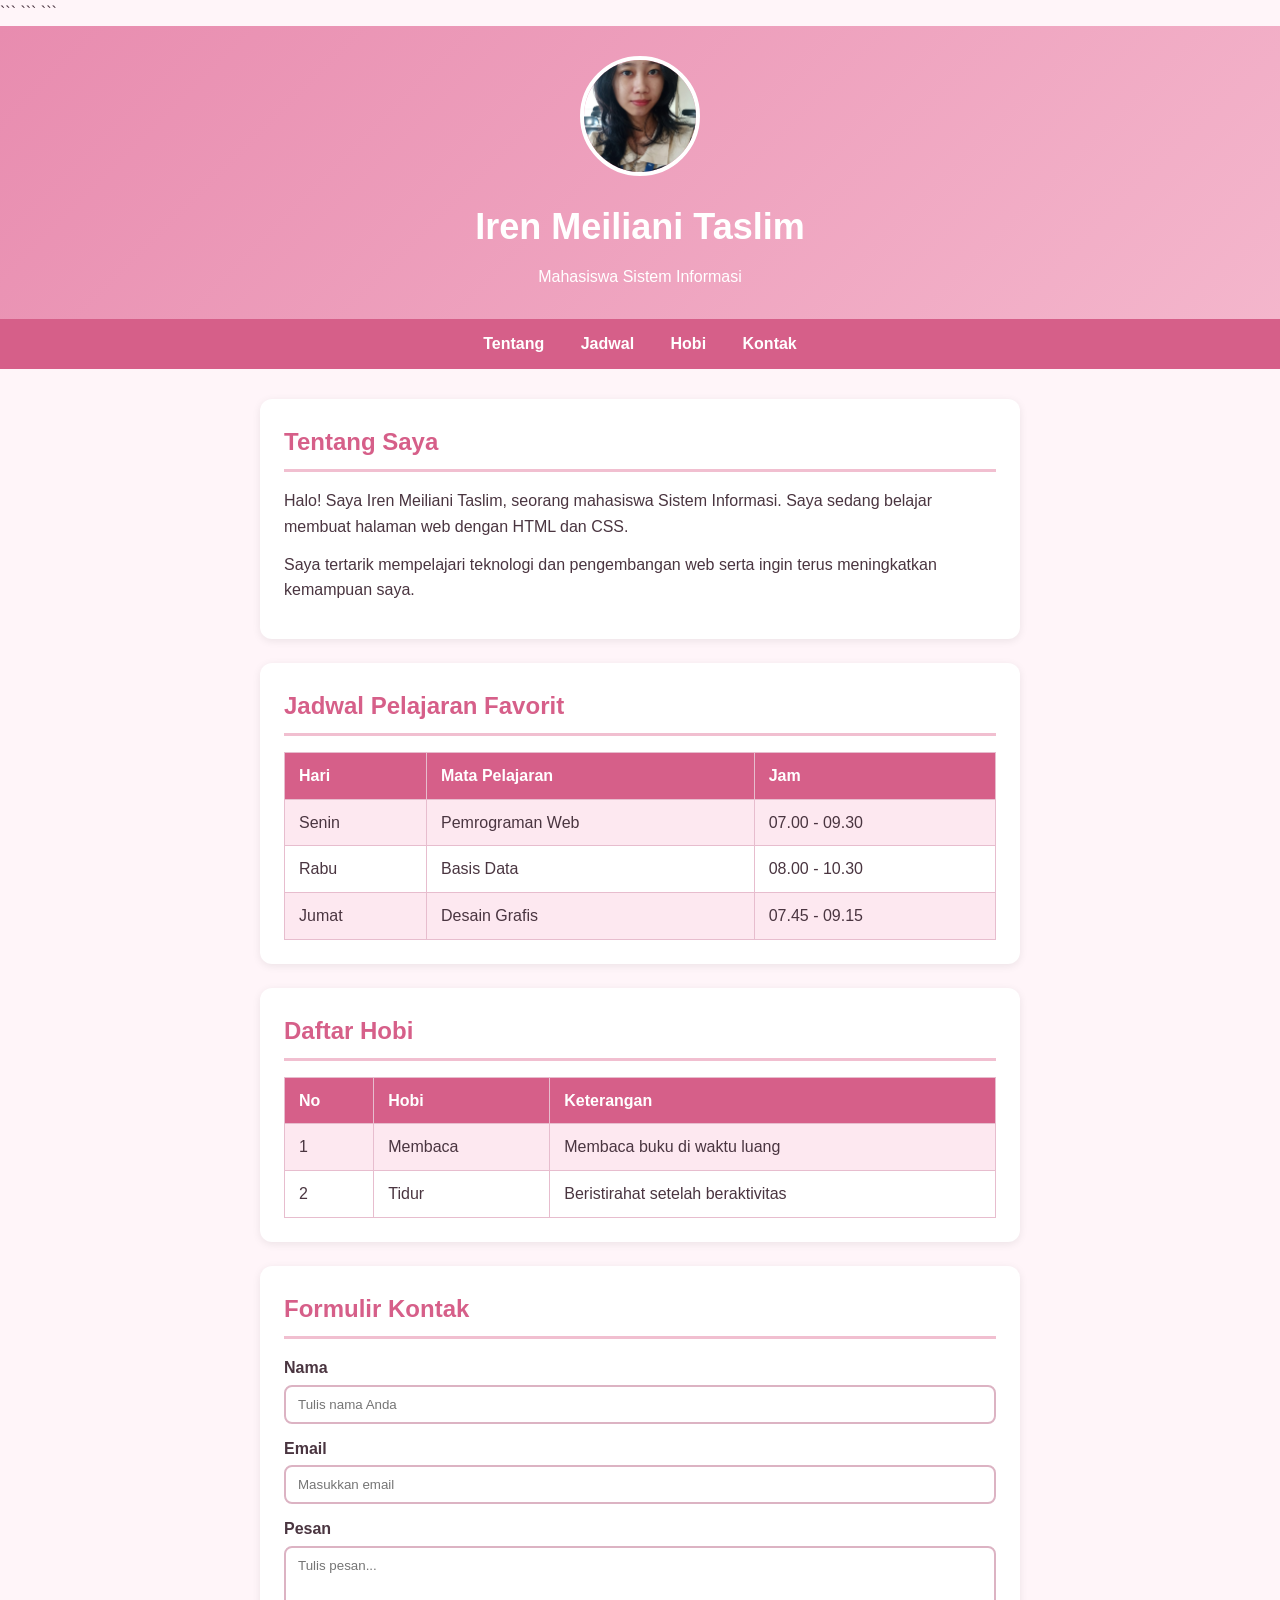
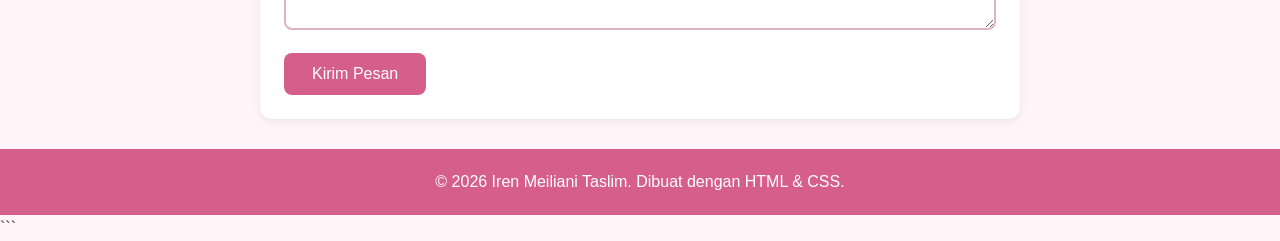
==== Praktik-CSS/index0.html @ 1a700aff "send" ====
<!DOCTYPE html>

<html lang="id">

<head>
    <meta charset="UTF-8">
    <meta name="viewport" content="width=device-width, initial-scale=1.0">

```
<title>Profil Saya</title>

<link rel="stylesheet" href="style0.css">
```

</head>

<body>

```
<header class="header">

    <img src="profil.jpeg" alt="Foto Profil" class="foto">

    <h1>Iren Meiliani Taslim</h1>

    <p>Mahasiswa Sistem Informasi</p>

</header>


<nav class="nav">

    <a href="#tentang">Tentang</a>
    <a href="#jadwal">Jadwal</a>
    <a href="#hobi">Hobi</a>
    <a href="#kontak">Kontak</a>

</nav>


<main class="konten">

    <section id="tentang">

        <h2>Tentang Saya</h2>

        <p>
            Halo! Saya Iren Meiliani Taslim, seorang mahasiswa
            Sistem Informasi. Saya sedang belajar membuat halaman
            web dengan HTML dan CSS.
        </p>

        <p>
            Saya tertarik mempelajari teknologi dan pengembangan
            web serta ingin terus meningkatkan kemampuan saya.
        </p>

    </section>


    <section id="jadwal">

        <h2>Jadwal Pelajaran Favorit</h2>

        <table>

            <tr>
                <th>Hari</th>
                <th>Mata Pelajaran</th>
                <th>Jam</th>
            </tr>

            <tr>
                <td>Senin</td>
                <td>Pemrograman Web</td>
                <td>07.00 - 09.30</td>
            </tr>

            <tr>
                <td>Rabu</td>
                <td>Basis Data</td>
                <td>08.00 - 10.30</td>
            </tr>

            <tr>
                <td>Jumat</td>
                <td>Desain Grafis</td>
                <td>07.45 - 09.15</td>
            </tr>

        </table>

    </section>


    <section id="hobi">

        <h2>Daftar Hobi</h2>

        <table>

            <tr>
                <th>No</th>
                <th>Hobi</th>
                <th>Keterangan</th>
            </tr>

            <tr>
                <td>1</td>
                <td>Membaca</td>
                <td>Membaca buku di waktu luang</td>
            </tr>

            <tr>
                <td>2</td>
                <td>Tidur</td>
                <td>Beristirahat setelah beraktivitas</td>
            </tr>

        </table>

    </section>


    <section id="kontak">

        <h2>Formulir Kontak</h2>

        <form>

            <label for="nama">Nama</label>

            <input
                type="text"
                id="nama"
                placeholder="Tulis nama Anda"
            >


            <label for="email">Email</label>

            <input
                type="email"
                id="email"
                placeholder="Masukkan email"
            >


            <label for="pesan">Pesan</label>

            <textarea
                id="pesan"
                rows="4"
                placeholder="Tulis pesan..."
            ></textarea>


            <button type="submit">
                Kirim Pesan
            </button>

        </form>

    </section>

</main>


<footer class="footer">

    <p>
        © 2026 Iren Meiliani Taslim. Dibuat dengan HTML & CSS.
    </p>

</footer>
```

</body>

</html>
---- Praktik-CSS/style0.css ----
/* ===== Pengaturan Dasar ===== */

* {
  margin: 0;
  padding: 0;
  box-sizing: border-box;
  }

body {
font-family: Arial, Helvetica, sans-serif;
line-height: 1.6;
color: #4a3540;
background-color: #fff5f9;
}

/* ===== Header ===== */

.header {
background: linear-gradient(135deg, #e88caf, #f4b6cc);
color: #ffffff;
text-align: center;
padding: 30px 20px;
}

.header h1 {
font-size: 36px;
margin-bottom: 8px;
}

.header p {
font-size: 16px;
}

.foto {
width: 120px;
height: 120px;
object-fit: cover;
border-radius: 50%;
border: 4px solid #ffffff;
margin-bottom: 15px;
}

/* ===== Navigasi ===== */

.nav {
background-color: #d65f89;
text-align: center;
padding: 12px;
}

.nav a {
color: #ffffff;
text-decoration: none;
margin: 0 16px;
font-weight: bold;
}

.nav a:hover {
color: #ffe1eb;
}

/* ===== Konten ===== */

.konten {
max-width: 800px;
margin: 30px auto;
padding: 0 20px;
}

.konten section {
background-color: #ffffff;
border-radius: 12px;
padding: 24px;
margin-bottom: 24px;
box-shadow: 0 2px 8px rgba(0, 0, 0, 0.08);
}

.konten h2 {
color: #d65f89;
border-bottom: 3px solid #f1bfd0;
padding-bottom: 8px;
margin-bottom: 16px;
}

.konten p {
margin-bottom: 12px;
}

/* ===== Tabel ===== */

table {
width: 100%;
border-collapse: collapse;
}

th,
td {
border: 1px solid #e7bdce;
padding: 10px 14px;
text-align: left;
}

th {
background-color: #d65f89;
color: #ffffff;
}

tr:nth-child(even) {
background-color: #fde8f0;
}

tr:hover {
background-color: #f7d5e1;
}

/* ===== Formulir ===== */

form label {
display: block;
font-weight: bold;
margin: 12px 0 4px;
}

form input,
form textarea {
width: 100%;
padding: 10px 12px;
border: 2px solid #dcb3c3;
border-radius: 8px;
font-family: inherit;
}

form input:focus,
form textarea:focus {
outline: none;
border-color: #d65f89;
}

form button {
margin-top: 16px;
background-color: #d65f89;
color: #ffffff;
border: none;
padding: 12px 28px;
border-radius: 8px;
font-size: 16px;
cursor: pointer;
transition: 0.3s;
}

form button:hover {
background-color: #b84b70;
transform: scale(1.05);
}

/* ===== Footer ===== */

.footer {
background-color: #d65f89;
color: #ffffff;
text-align: center;
padding: 20px;
}
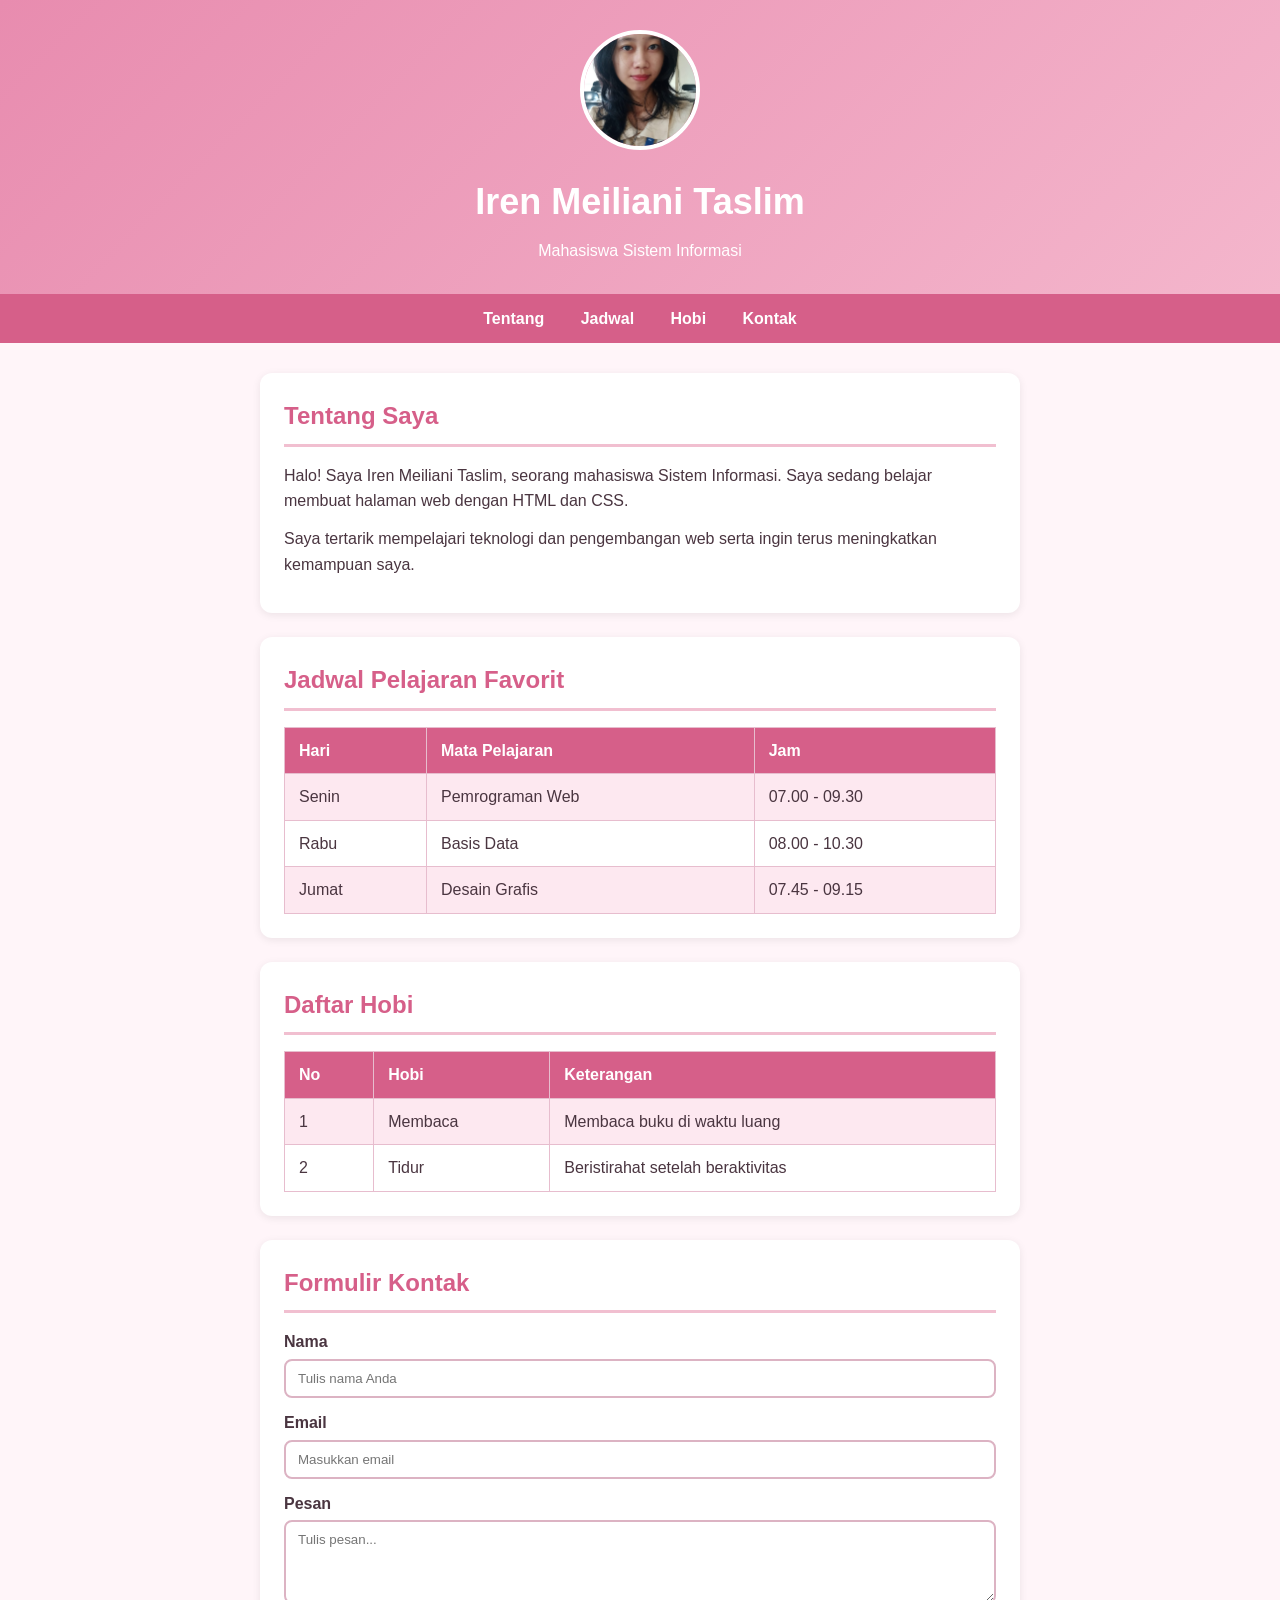
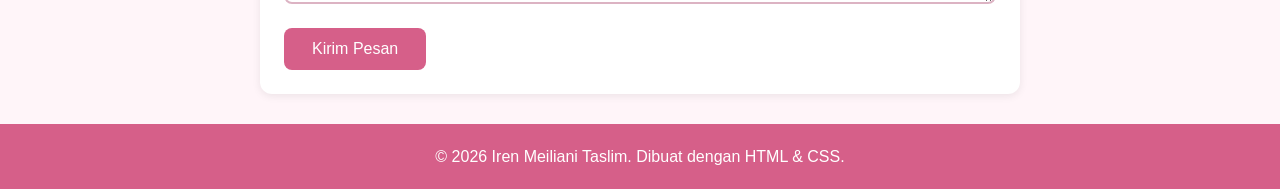
==== commit 749b6a97: "send" ====
--- a/Praktik-CSS/index0.html
+++ b/Praktik-CSS/index0.html
@@ -1,180 +1,120 @@
 <!DOCTYPE html>
-
 <html lang="id">
-
 <head>
     <meta charset="UTF-8">
     <meta name="viewport" content="width=device-width, initial-scale=1.0">
-
-```
 <title>Profil Saya</title>
-
 <link rel="stylesheet" href="style0.css">
-```
-
 </head>
 
 <body>
-
-```
 <header class="header">
-
     <img src="profil.jpeg" alt="Foto Profil" class="foto">
-
     <h1>Iren Meiliani Taslim</h1>
-
     <p>Mahasiswa Sistem Informasi</p>
-
 </header>
-
-
 <nav class="nav">
-
     <a href="#tentang">Tentang</a>
     <a href="#jadwal">Jadwal</a>
     <a href="#hobi">Hobi</a>
     <a href="#kontak">Kontak</a>
-
 </nav>
 
-
 <main class="konten">
-
     <section id="tentang">
-
         <h2>Tentang Saya</h2>
-
         <p>
             Halo! Saya Iren Meiliani Taslim, seorang mahasiswa
             Sistem Informasi. Saya sedang belajar membuat halaman
             web dengan HTML dan CSS.
         </p>
-
         <p>
             Saya tertarik mempelajari teknologi dan pengembangan
             web serta ingin terus meningkatkan kemampuan saya.
         </p>
-
     </section>
-
-
     <section id="jadwal">
-
         <h2>Jadwal Pelajaran Favorit</h2>
-
         <table>
-
             <tr>
                 <th>Hari</th>
                 <th>Mata Pelajaran</th>
                 <th>Jam</th>
             </tr>
-
             <tr>
                 <td>Senin</td>
                 <td>Pemrograman Web</td>
                 <td>07.00 - 09.30</td>
             </tr>
-
             <tr>
                 <td>Rabu</td>
                 <td>Basis Data</td>
                 <td>08.00 - 10.30</td>
             </tr>
-
             <tr>
                 <td>Jumat</td>
                 <td>Desain Grafis</td>
                 <td>07.45 - 09.15</td>
             </tr>
-
         </table>
-
     </section>
 
 
     <section id="hobi">
-
         <h2>Daftar Hobi</h2>
-
         <table>
-
             <tr>
                 <th>No</th>
                 <th>Hobi</th>
                 <th>Keterangan</th>
             </tr>
-
             <tr>
                 <td>1</td>
                 <td>Membaca</td>
                 <td>Membaca buku di waktu luang</td>
             </tr>
-
             <tr>
                 <td>2</td>
                 <td>Tidur</td>
                 <td>Beristirahat setelah beraktivitas</td>
             </tr>
-
         </table>
-
     </section>
 
-
     <section id="kontak">
-
         <h2>Formulir Kontak</h2>
-
         <form>
-
             <label for="nama">Nama</label>
-
             <input
                 type="text"
                 id="nama"
                 placeholder="Tulis nama Anda"
             >
-
-
             <label for="email">Email</label>
-
             <input
                 type="email"
                 id="email"
                 placeholder="Masukkan email"
             >
-
-
             <label for="pesan">Pesan</label>
-
             <textarea
                 id="pesan"
                 rows="4"
                 placeholder="Tulis pesan..."
             ></textarea>
 
-
             <button type="submit">
                 Kirim Pesan
             </button>
-
         </form>
-
     </section>
-
 </main>
 
 
 <footer class="footer">
-
     <p>
         © 2026 Iren Meiliani Taslim. Dibuat dengan HTML & CSS.
     </p>
-
 </footer>
-```
-
 </body>
-
 </html>
